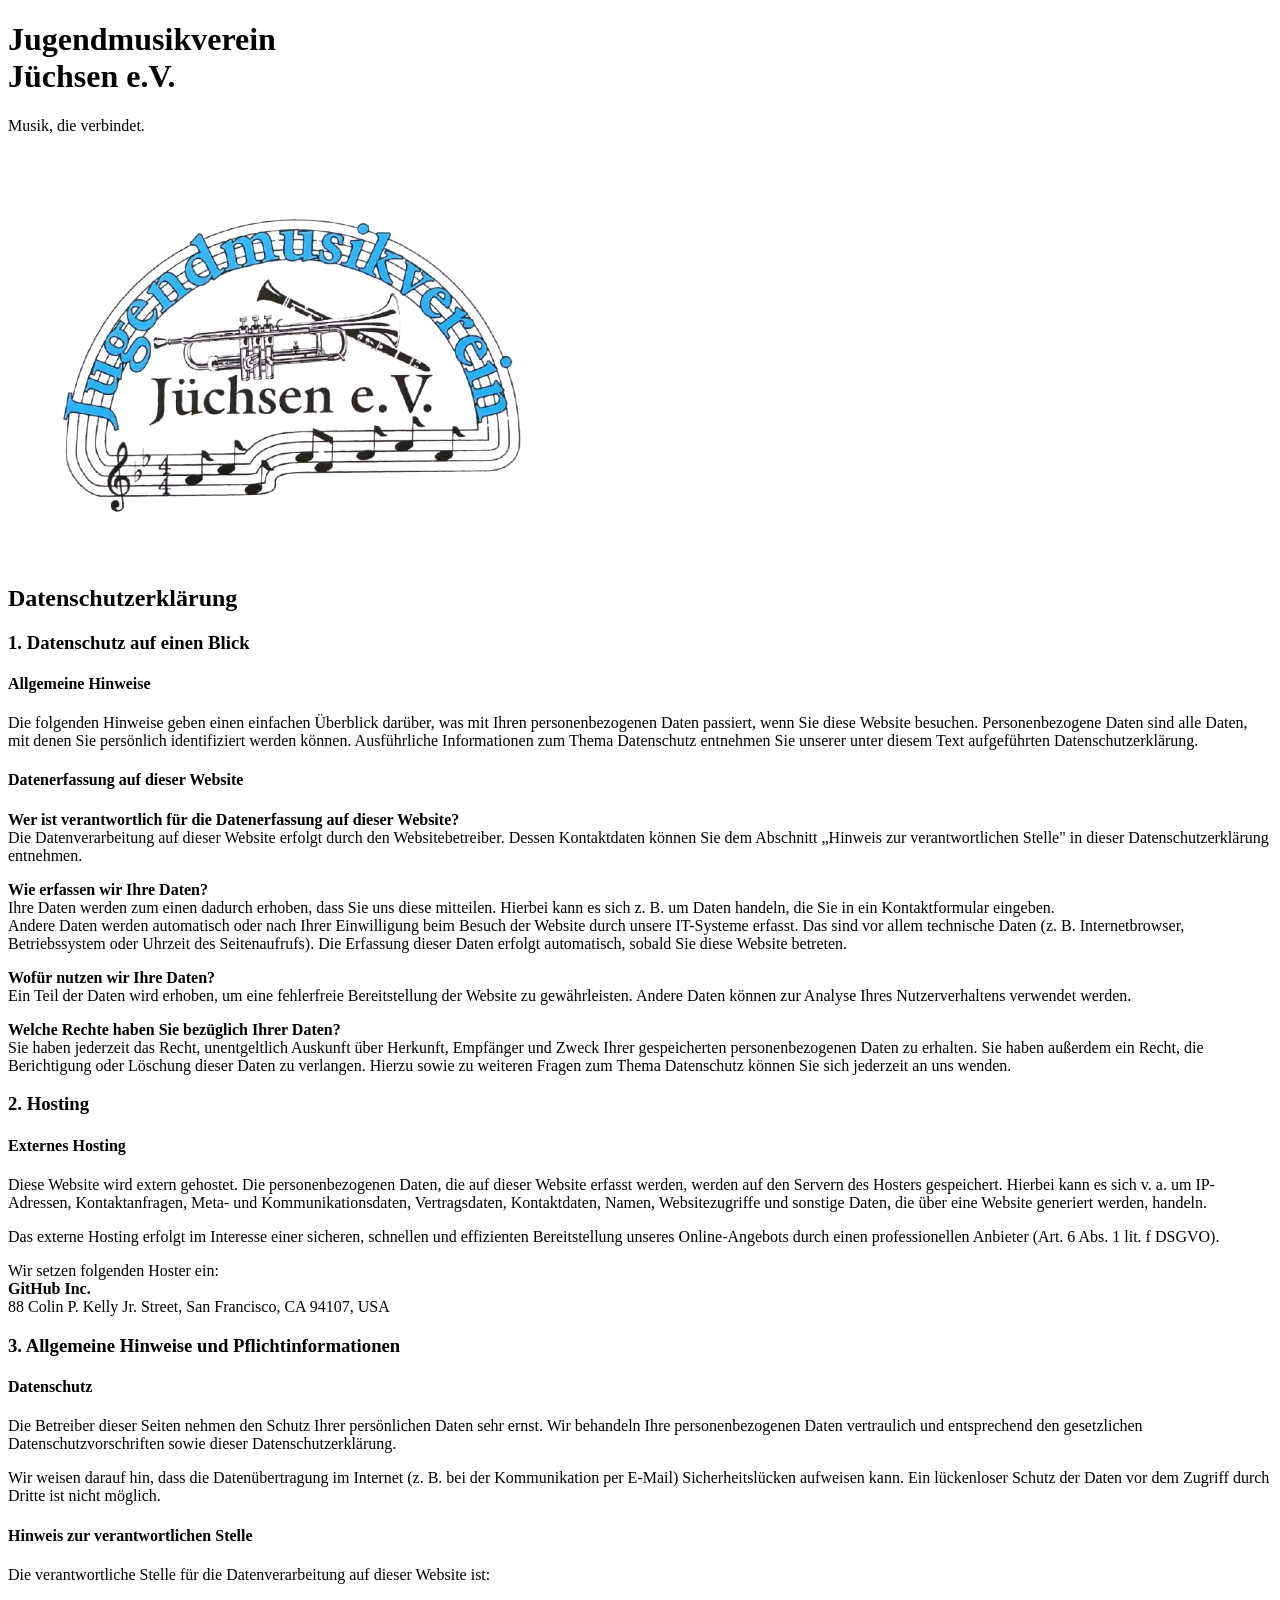
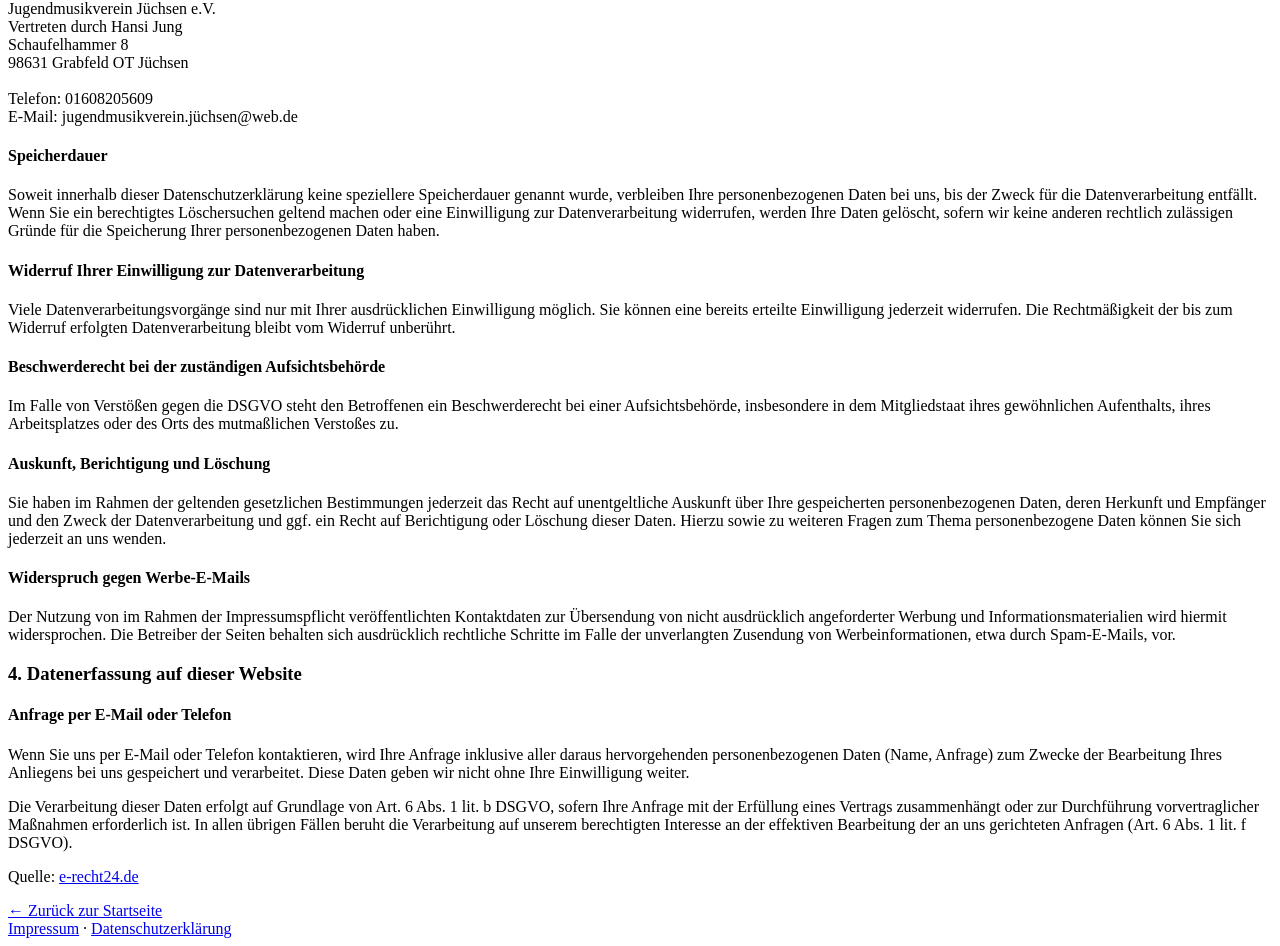
==== datenschutz.html @ d79d4c88 "datenschutz und impressum 25.06.2026" ====
<!DOCTYPE html>
<html lang="de">
<head>
    <meta charset="UTF-8">
    <meta name="viewport" content="width=device-width, initial-scale=1.0">
    <title>Datenschutzerklärung – Jugendmusikverein Jüchsen e.V.</title>
    <link rel="stylesheet" href="style_extra.css">
</head>
<body>

    <header class="header">
        <div class="header-content">
            <div>
                <h1>Jugendmusikverein <br>Jüchsen e.V.</h1>
                <p class="tagline">Musik, die verbindet.</p>
            </div>
            <img src="bilder/logo_bgr.png" alt="Logo JMV Jüchsen" class="logo-top">
        </div>
    </header>

    <main class="content-wrapper">
        <section class="section legal-section">
            <h2>Datenschutzerklärung</h2>

            <div class="legal-content">

                <h3>1. Datenschutz auf einen Blick</h3>

                <h4>Allgemeine Hinweise</h4>
                <p>Die folgenden Hinweise geben einen einfachen Überblick darüber, was mit Ihren personenbezogenen Daten passiert, wenn Sie diese Website besuchen. Personenbezogene Daten sind alle Daten, mit denen Sie persönlich identifiziert werden können. Ausführliche Informationen zum Thema Datenschutz entnehmen Sie unserer unter diesem Text aufgeführten Datenschutzerklärung.</p>

                <h4>Datenerfassung auf dieser Website</h4>
                <p><strong>Wer ist verantwortlich für die Datenerfassung auf dieser Website?</strong><br>
                Die Datenverarbeitung auf dieser Website erfolgt durch den Websitebetreiber. Dessen Kontaktdaten können Sie dem Abschnitt „Hinweis zur verantwortlichen Stelle" in dieser Datenschutzerklärung entnehmen.</p>

                <p><strong>Wie erfassen wir Ihre Daten?</strong><br>
                Ihre Daten werden zum einen dadurch erhoben, dass Sie uns diese mitteilen. Hierbei kann es sich z. B. um Daten handeln, die Sie in ein Kontaktformular eingeben.<br>
                Andere Daten werden automatisch oder nach Ihrer Einwilligung beim Besuch der Website durch unsere IT-Systeme erfasst. Das sind vor allem technische Daten (z. B. Internetbrowser, Betriebssystem oder Uhrzeit des Seitenaufrufs). Die Erfassung dieser Daten erfolgt automatisch, sobald Sie diese Website betreten.</p>

                <p><strong>Wofür nutzen wir Ihre Daten?</strong><br>
                Ein Teil der Daten wird erhoben, um eine fehlerfreie Bereitstellung der Website zu gewährleisten. Andere Daten können zur Analyse Ihres Nutzerverhaltens verwendet werden.</p>

                <p><strong>Welche Rechte haben Sie bezüglich Ihrer Daten?</strong><br>
                Sie haben jederzeit das Recht, unentgeltlich Auskunft über Herkunft, Empfänger und Zweck Ihrer gespeicherten personenbezogenen Daten zu erhalten. Sie haben außerdem ein Recht, die Berichtigung oder Löschung dieser Daten zu verlangen. Hierzu sowie zu weiteren Fragen zum Thema Datenschutz können Sie sich jederzeit an uns wenden.</p>

                <h3>2. Hosting</h3>

                <h4>Externes Hosting</h4>
                <p>Diese Website wird extern gehostet. Die personenbezogenen Daten, die auf dieser Website erfasst werden, werden auf den Servern des Hosters gespeichert. Hierbei kann es sich v. a. um IP-Adressen, Kontaktanfragen, Meta- und Kommunikationsdaten, Vertragsdaten, Kontaktdaten, Namen, Websitezugriffe und sonstige Daten, die über eine Website generiert werden, handeln.</p>
                <p>Das externe Hosting erfolgt im Interesse einer sicheren, schnellen und effizienten Bereitstellung unseres Online-Angebots durch einen professionellen Anbieter (Art. 6 Abs. 1 lit. f DSGVO).</p>
                <p>Wir setzen folgenden Hoster ein:<br>
                <strong>GitHub Inc.</strong><br>
                88 Colin P. Kelly Jr. Street, San Francisco, CA 94107, USA</p>

                <h3>3. Allgemeine Hinweise und Pflichtinformationen</h3>

                <h4>Datenschutz</h4>
                <p>Die Betreiber dieser Seiten nehmen den Schutz Ihrer persönlichen Daten sehr ernst. Wir behandeln Ihre personenbezogenen Daten vertraulich und entsprechend den gesetzlichen Datenschutzvorschriften sowie dieser Datenschutzerklärung.</p>
                <p>Wir weisen darauf hin, dass die Datenübertragung im Internet (z. B. bei der Kommunikation per E-Mail) Sicherheitslücken aufweisen kann. Ein lückenloser Schutz der Daten vor dem Zugriff durch Dritte ist nicht möglich.</p>

                <h4>Hinweis zur verantwortlichen Stelle</h4>
                <p>Die verantwortliche Stelle für die Datenverarbeitung auf dieser Website ist:</p>
                <p>Jugendmusikverein Jüchsen e.V.<br>
                Vertreten durch Hansi Jung<br>
                Schaufelhammer 8<br>
                98631 Grabfeld OT Jüchsen<br><br>
                Telefon: 01608205609<br>
                E-Mail: jugendmusikverein.jüchsen@web.de</p>

                <h4>Speicherdauer</h4>
                <p>Soweit innerhalb dieser Datenschutzerklärung keine speziellere Speicherdauer genannt wurde, verbleiben Ihre personenbezogenen Daten bei uns, bis der Zweck für die Datenverarbeitung entfällt. Wenn Sie ein berechtigtes Löschersuchen geltend machen oder eine Einwilligung zur Datenverarbeitung widerrufen, werden Ihre Daten gelöscht, sofern wir keine anderen rechtlich zulässigen Gründe für die Speicherung Ihrer personenbezogenen Daten haben.</p>

                <h4>Widerruf Ihrer Einwilligung zur Datenverarbeitung</h4>
                <p>Viele Datenverarbeitungsvorgänge sind nur mit Ihrer ausdrücklichen Einwilligung möglich. Sie können eine bereits erteilte Einwilligung jederzeit widerrufen. Die Rechtmäßigkeit der bis zum Widerruf erfolgten Datenverarbeitung bleibt vom Widerruf unberührt.</p>

                <h4>Beschwerderecht bei der zuständigen Aufsichtsbehörde</h4>
                <p>Im Falle von Verstößen gegen die DSGVO steht den Betroffenen ein Beschwerderecht bei einer Aufsichtsbehörde, insbesondere in dem Mitgliedstaat ihres gewöhnlichen Aufenthalts, ihres Arbeitsplatzes oder des Orts des mutmaßlichen Verstoßes zu.</p>

                <h4>Auskunft, Berichtigung und Löschung</h4>
                <p>Sie haben im Rahmen der geltenden gesetzlichen Bestimmungen jederzeit das Recht auf unentgeltliche Auskunft über Ihre gespeicherten personenbezogenen Daten, deren Herkunft und Empfänger und den Zweck der Datenverarbeitung und ggf. ein Recht auf Berichtigung oder Löschung dieser Daten. Hierzu sowie zu weiteren Fragen zum Thema personenbezogene Daten können Sie sich jederzeit an uns wenden.</p>

                <h4>Widerspruch gegen Werbe-E-Mails</h4>
                <p>Der Nutzung von im Rahmen der Impressumspflicht veröffentlichten Kontaktdaten zur Übersendung von nicht ausdrücklich angeforderter Werbung und Informationsmaterialien wird hiermit widersprochen. Die Betreiber der Seiten behalten sich ausdrücklich rechtliche Schritte im Falle der unverlangten Zusendung von Werbeinformationen, etwa durch Spam-E-Mails, vor.</p>

                <h3>4. Datenerfassung auf dieser Website</h3>

                <h4>Anfrage per E-Mail oder Telefon</h4>
                <p>Wenn Sie uns per E-Mail oder Telefon kontaktieren, wird Ihre Anfrage inklusive aller daraus hervorgehenden personenbezogenen Daten (Name, Anfrage) zum Zwecke der Bearbeitung Ihres Anliegens bei uns gespeichert und verarbeitet. Diese Daten geben wir nicht ohne Ihre Einwilligung weiter.</p>
                <p>Die Verarbeitung dieser Daten erfolgt auf Grundlage von Art. 6 Abs. 1 lit. b DSGVO, sofern Ihre Anfrage mit der Erfüllung eines Vertrags zusammenhängt oder zur Durchführung vorvertraglicher Maßnahmen erforderlich ist. In allen übrigen Fällen beruht die Verarbeitung auf unserem berechtigten Interesse an der effektiven Bearbeitung der an uns gerichteten Anfragen (Art. 6 Abs. 1 lit. f DSGVO).</p>

                <p class="legal-source">Quelle: <a href="https://www.e-recht24.de" target="_blank" rel="noopener">e-recht24.de</a></p>
            </div>

            <div class="back-link">
                <a href="index.html">← Zurück zur Startseite</a>
            </div>
        </section>
    </main>

    <footer class="footer">
        <div class="footer-legal">
            <a href="impressum.html">Impressum</a>
            <span>·</span>
            <a href="datenschutz.html">Datenschutzerklärung</a>
        </div>
    </footer>

</body>
</html>
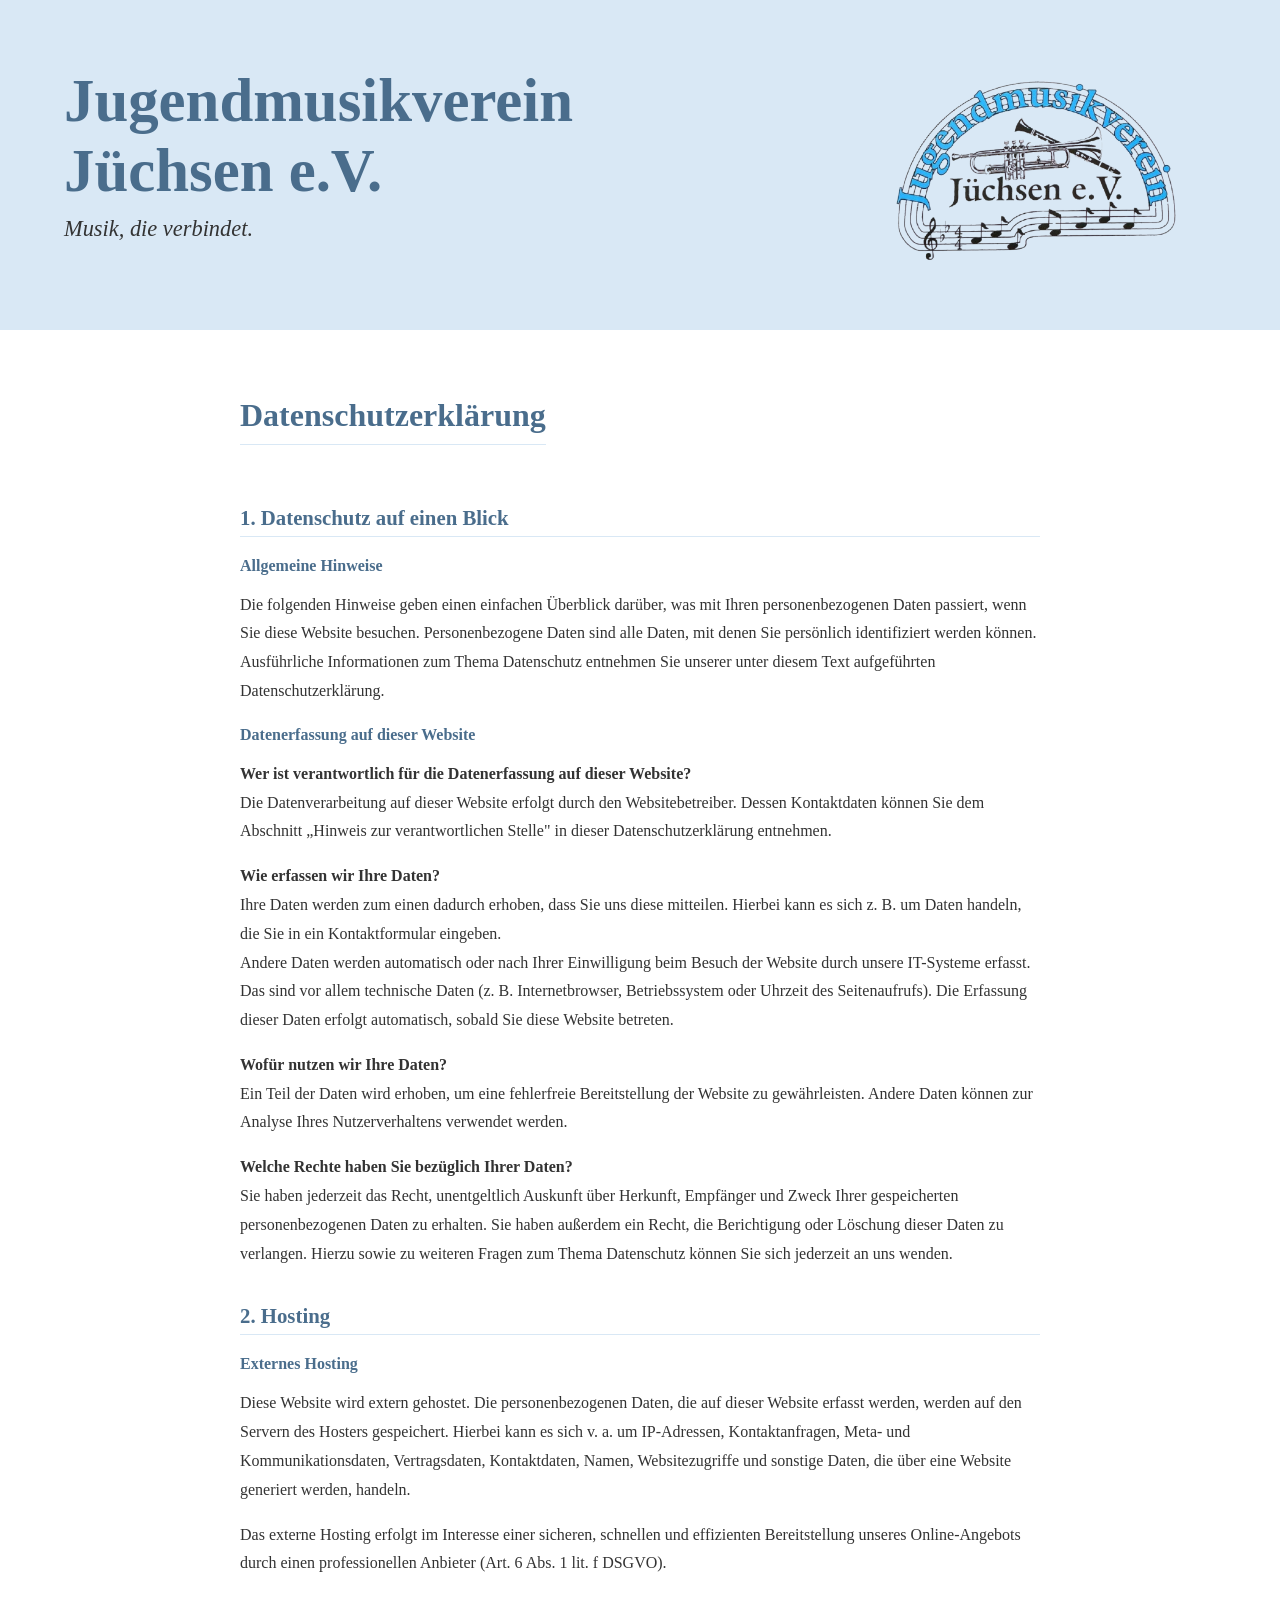
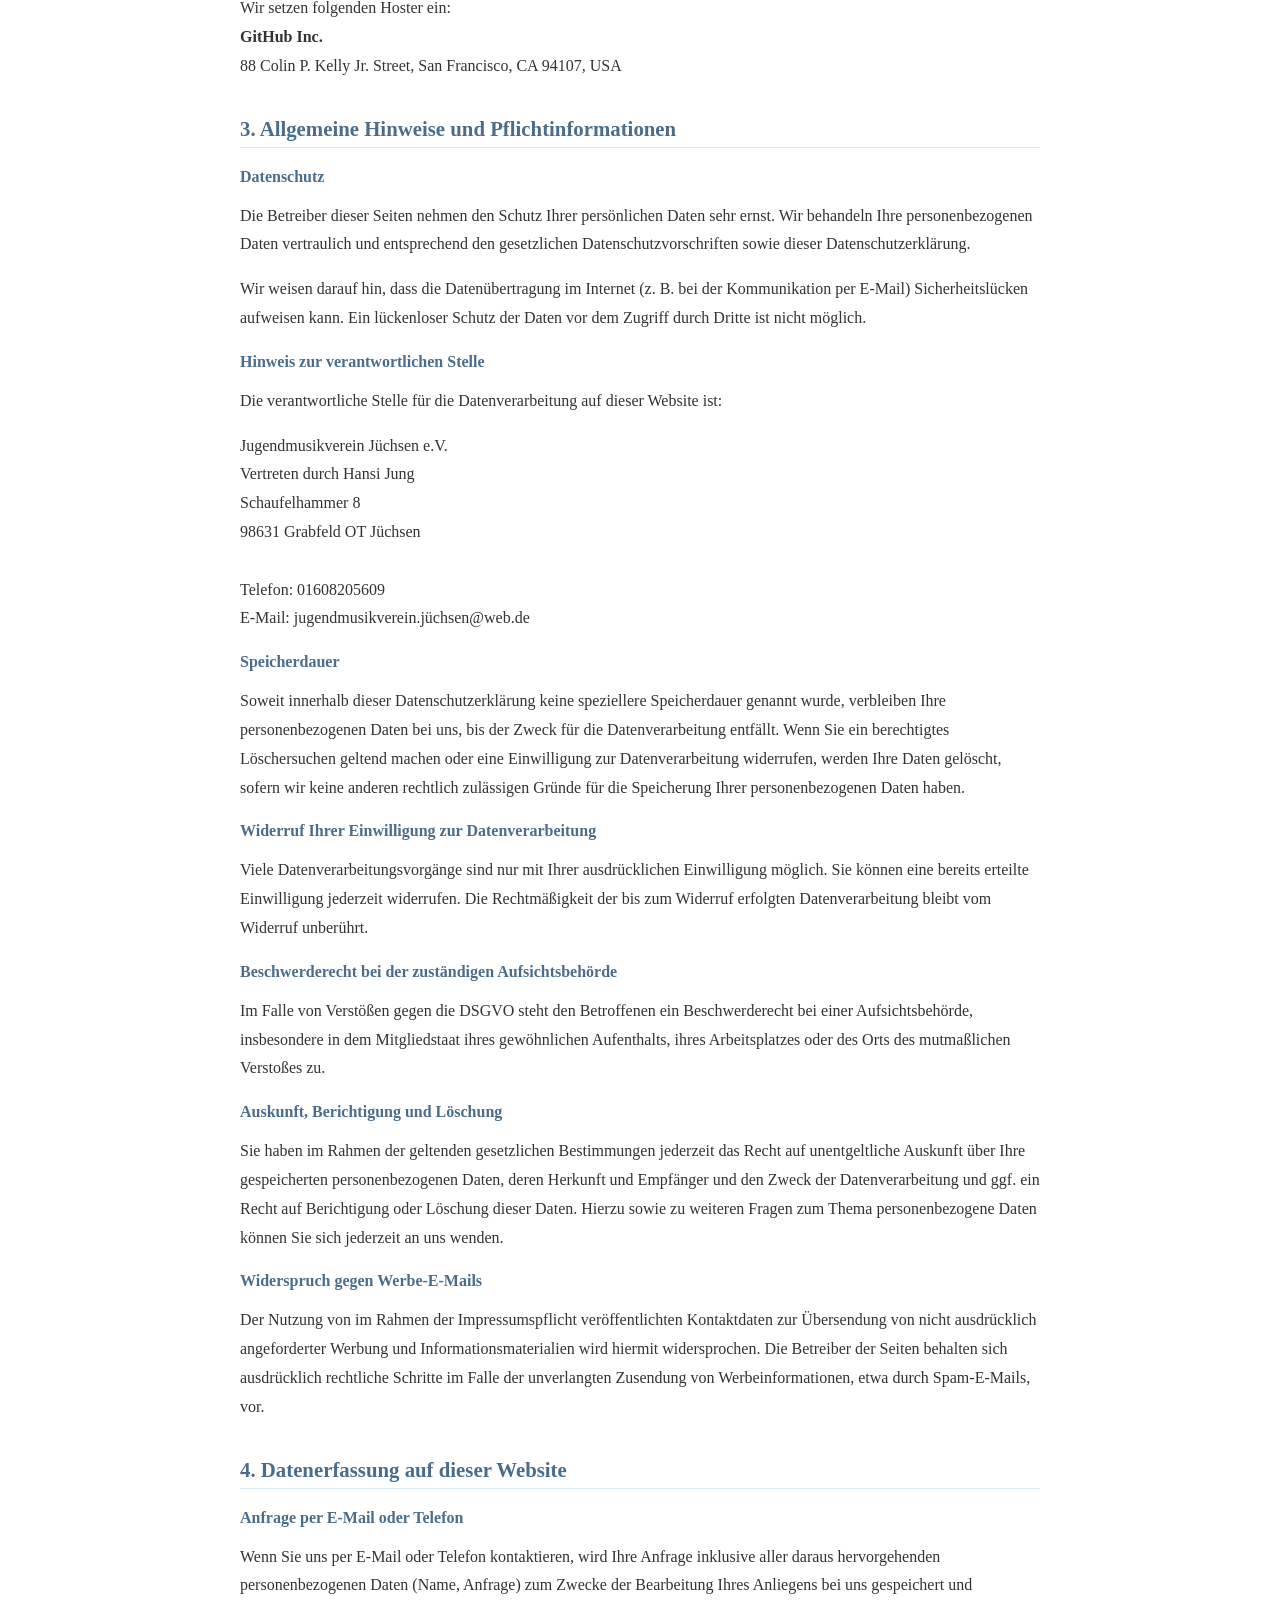
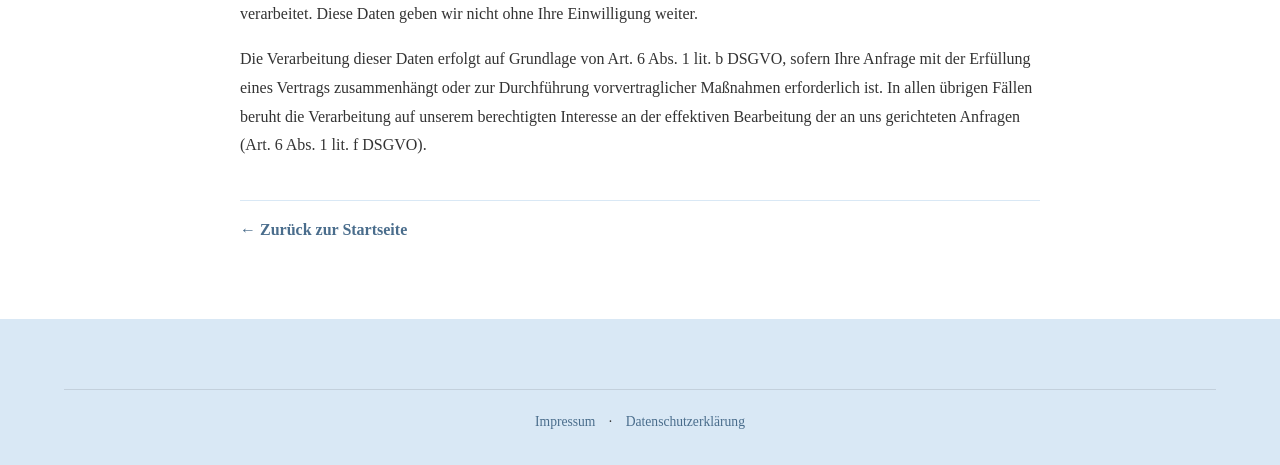
==== commit 55d4e958: "d&i2" ====
--- a/datenschutz.html
+++ b/datenschutz.html
@@ -87,8 +87,6 @@
                 <h4>Anfrage per E-Mail oder Telefon</h4>
                 <p>Wenn Sie uns per E-Mail oder Telefon kontaktieren, wird Ihre Anfrage inklusive aller daraus hervorgehenden personenbezogenen Daten (Name, Anfrage) zum Zwecke der Bearbeitung Ihres Anliegens bei uns gespeichert und verarbeitet. Diese Daten geben wir nicht ohne Ihre Einwilligung weiter.</p>
                 <p>Die Verarbeitung dieser Daten erfolgt auf Grundlage von Art. 6 Abs. 1 lit. b DSGVO, sofern Ihre Anfrage mit der Erfüllung eines Vertrags zusammenhängt oder zur Durchführung vorvertraglicher Maßnahmen erforderlich ist. In allen übrigen Fällen beruht die Verarbeitung auf unserem berechtigten Interesse an der effektiven Bearbeitung der an uns gerichteten Anfragen (Art. 6 Abs. 1 lit. f DSGVO).</p>
-
-                <p class="legal-source">Quelle: <a href="https://www.e-recht24.de" target="_blank" rel="noopener">e-recht24.de</a></p>
             </div>
 
             <div class="back-link">
--- a/style_extra.css
+++ b/style_extra.css
@@ -0,0 +1,479 @@
+:root {
+    --light-blue: #d9e8f5;
+    --dark-blue: #4a6d8c;
+    --navy: #1e3a5f;
+    --white: #ffffff;
+    --text: #333333;
+    --bg-light: #f4f8fc;
+}
+
+* {
+    box-sizing: border-box;
+}
+
+html, body {
+    font-family: 'Times New Roman', serif;
+    margin: 0;
+    padding: 0;
+    max-width: 100%;
+    overflow-x: hidden;
+    color: var(--text);
+    background-color: var(--white);
+}
+
+/* ============================
+   HEADER
+   ============================ */
+.header {
+    background-color: var(--light-blue);
+    padding: 40px 5vw;
+    width: 100%;
+}
+
+.header-content {
+    max-width: 1200px;
+    width: 100%;
+    margin: 0 auto;
+    display: flex;
+    align-items: center;
+    justify-content: space-between;
+    gap: 40px;
+}
+
+.header h1 {
+    color: var(--dark-blue);
+    font-size: 3.8rem;
+    margin: 0;
+    line-height: 1.15;
+}
+
+.tagline {
+    font-style: italic;
+    margin-top: 10px;
+    font-size: 1.4rem;
+    color: var(--text);
+}
+
+.logo-top {
+    max-height: 250px;
+    width: auto;
+    flex-shrink: 0;
+}
+
+/* ============================
+   MAIN CONTENT
+   ============================ */
+.content-wrapper {
+    margin-top: 40px;
+    padding: 0 5vw;
+    overflow-x: hidden;
+}
+
+.section {
+    margin-bottom: 80px;
+    text-align: center;
+}
+
+h2 {
+    color: var(--dark-blue);
+    font-size: 2rem;
+    border-bottom: 1px solid var(--light-blue);
+    display: inline-block;
+    padding-bottom: 10px;
+    margin-bottom: 25px;
+}
+
+/* ============================
+   TEXT BLOCK (Unser Verein)
+   ============================ */
+.text-block {
+    text-align: justify;
+    hyphens: auto;
+    line-height: 1.8;
+}
+
+.text-block::after {
+    content: "";
+    display: block;
+    clear: both;
+}
+
+.members {
+    float: right;
+    margin: 0 0 15px 25px;
+    width: 320px;
+    height: auto;
+    border-radius: 6px;
+}
+
+.text-block p {
+    margin: 0;
+    text-align: justify;
+    hyphens: auto;
+    line-height: 1.8;
+}
+
+details summary {
+    cursor: pointer;
+    color: var(--dark-blue);
+    font-weight: bold;
+    margin-top: 12px;
+    text-align: left;
+}
+
+details p {
+    margin-top: 12px;
+    text-align: justify;
+    hyphens: auto;
+    line-height: 1.8;
+}
+
+/* ============================
+   ANGEBOT BOX
+   ============================ */
+.offer-box {
+    background-color: var(--light-blue);
+    padding: 30px 40px;
+    border-radius: 50px 0 0 50px;
+    width: 80%;
+    margin: 0 calc(-5vw) 0 auto;
+    text-align: justify;
+    hyphens: auto;
+    box-shadow: 2px 4px 10px rgba(0,0,0,0.05);
+    overflow: hidden;
+}
+
+.offer-box h3 {
+    margin-top: 0;
+    color: var(--dark-blue);
+    text-align: center;
+    font-size: 1.6rem;
+}
+
+.offer-box p {
+    margin-bottom: 0;
+    line-height: 1.7;
+}
+
+/* ============================
+   LEHRER
+   ============================ */
+.teacher-grid {
+    display: grid;
+    grid-template-columns: repeat(auto-fit, minmax(200px, 1fr));
+    gap: 20px;
+    margin-top: 30px;
+}
+
+.teacher-card {
+    display: flex;
+    flex-direction: column;
+    align-items: center;
+    text-align: center;
+    padding: 20px 15px;
+    background-color: var(--bg-light);
+    border-radius: 10px;
+    border: 1px solid var(--light-blue);
+}
+
+.profile-placeholder {
+    width: 150px;
+    height: 150px;
+    background-color: #ddd;
+    border-radius: 50%;
+    margin-bottom: 12px;
+}
+
+.teacher-info {
+    line-height: 1.5;
+}
+
+/* ============================
+   CTA
+   ============================ */
+.cta-section {
+    text-align: center;
+    padding: 30px 20px;
+    margin-top: 60px;
+    margin-bottom: 60px;
+}
+
+.cta-section h3 {
+    font-size: 1.3rem;
+    color: var(--text);
+    margin-bottom: 20px;
+}
+
+.cta-button {
+    background-color: var(--navy);
+    color: white;
+    padding: 18px 45px;
+    border-radius: 40px;
+    text-decoration: none;
+    font-weight: bold;
+    font-size: 1.1rem;
+    display: inline-block;
+    letter-spacing: 1px;
+    box-shadow: 0 4px 10px rgba(0,0,0,0.2);
+    transition: background 0.2s ease, transform 0.2s ease;
+}
+
+.cta-button:hover {
+    background-color: var(--dark-blue);
+    transform: translateY(-2px);
+}
+
+/* ============================
+   FOOTER
+   ============================ */
+.footer {
+    background-color: var(--light-blue);
+    width: 100%;
+    padding: 50px 5vw 30px;
+    text-align: center;
+    line-height: 1.8;
+    box-sizing: border-box;
+}
+
+.footer-contact {
+    margin-bottom: 25px;
+}
+
+.contact {
+    width: 100%;
+    max-width: 550px;
+    height: auto;
+    margin: 0 auto;
+}
+
+.footer-social {
+    display: flex;
+    gap: 40px;
+    justify-content: center;
+    flex-wrap: wrap;
+    margin-bottom: 30px;
+}
+
+.social-item {
+    display: flex;
+    align-items: center;
+    gap: 8px;
+}
+
+.social-icon {
+    width: 22px;
+    height: 22px;
+    fill: var(--dark-blue);
+    flex-shrink: 0;
+}
+
+.footer-social a {
+    color: var(--dark-blue);
+    text-decoration: none;
+    font-weight: bold;
+}
+
+.footer-social a:hover {
+    color: var(--navy);
+    text-decoration: underline;
+}
+
+.footer-legal {
+    margin-top: 20px;
+    font-size: 0.85rem;
+    border-top: 1px solid rgba(0,0,0,0.1);
+    padding-top: 20px;
+}
+
+.footer-legal a {
+    color: var(--dark-blue);
+    text-decoration: none;
+}
+
+.footer-legal a:hover {
+    text-decoration: underline;
+}
+
+.footer-legal span {
+    margin: 0 10px;
+}
+
+/* ============================
+   MOBILE  ≤ 768px
+   ============================ */
+@media (max-width: 768px) {
+
+    /* Header: Logo unter den Titel */
+    .header {
+        padding: 30px 5vw;
+    }
+
+    .header-content {
+        flex-direction: column;
+        align-items: center;
+        text-align: center;
+        gap: 20px;
+    }
+
+    .header h1 {
+        font-size: 2.4rem;
+        br { display: none; } /* einzeilig auf Mobil */
+    }
+
+    .tagline {
+        font-size: 1.1rem;
+    }
+
+    .logo-top {
+        max-height: 160px;
+    }
+
+    /* Vereinsfoto: kein Float, zentriert */
+    .members {
+        float: none;
+        display: block;
+        width: 100%;
+        max-width: 420px;
+        margin: 0 auto 20px;
+        border-radius: 8px;
+    }
+
+    /* Sektionen enger */
+    .section {
+        margin-bottom: 50px;
+    }
+
+    h2 {
+        font-size: 1.6rem;
+    }
+
+    /* Angebots-Box: volle Breite, eckig */
+    .offer-box {
+        width: 100%;
+        border-radius: 12px;
+        margin: 0;
+        padding: 24px 20px;
+    }
+
+    .offer-box h3 {
+        font-size: 1.3rem;
+    }
+
+    /* Lehrer: 2 Spalten auf Mobil */
+    .teacher-grid {
+        grid-template-columns: repeat(2, 1fr);
+        gap: 14px;
+    }
+
+    .profile-placeholder {
+        width: 90px;
+        height: 90px;
+    }
+
+    .teacher-card {
+        padding: 14px 10px;
+    }
+
+    /* CTA Button volle Breite */
+    .cta-section {
+        margin-top: 20px;
+        margin-bottom: 40px;
+        padding: 20px 5vw;
+    }
+
+    .cta-button {
+        display: block;
+        width: 100%;
+        max-width: 360px;
+        margin: 0 auto;
+        padding: 16px 20px;
+        font-size: 1rem;
+        text-align: center;
+    }
+
+    /* Footer */
+    .footer {
+        padding: 40px 5vw 24px;
+    }
+
+    .footer-social {
+        flex-direction: column;
+        align-items: center;
+        gap: 16px;
+    }
+
+    .contact {
+        max-width: 100%;
+    }
+}
+
+/* ============================
+   SEHR KLEINE SCREENS  ≤ 400px
+   ============================ */
+@media (max-width: 400px) {
+    .header h1 {
+        font-size: 1.9rem;
+    }
+
+    .teacher-grid {
+        grid-template-columns: repeat(2, 1fr);
+    }
+
+    .profile-placeholder {
+        width: 70px;
+        height: 70px;
+    }
+}
+
+/* ============================
+   LEGAL PAGES (Impressum / Datenschutz)
+   ============================ */
+.legal-section {
+    text-align: left;
+    max-width: 800px;
+    margin: 0 auto 80px;
+}
+
+.legal-content h3 {
+    color: var(--dark-blue);
+    font-size: 1.3rem;
+    margin-top: 36px;
+    margin-bottom: 10px;
+    border-bottom: 1px solid var(--light-blue);
+    padding-bottom: 6px;
+}
+
+.legal-content h4 {
+    color: var(--dark-blue);
+    font-size: 1rem;
+    margin-top: 20px;
+    margin-bottom: 6px;
+}
+
+.legal-content p {
+    line-height: 1.8;
+    margin-bottom: 14px;
+    hyphens: auto;
+}
+
+.legal-source {
+    margin-top: 40px;
+    font-size: 0.85rem;
+    color: #888;
+}
+
+.back-link {
+    margin-top: 40px;
+    padding-top: 20px;
+    border-top: 1px solid var(--light-blue);
+}
+
+.back-link a {
+    color: var(--dark-blue);
+    text-decoration: none;
+    font-weight: bold;
+}
+
+.back-link a:hover {
+    text-decoration: underline;
+}
